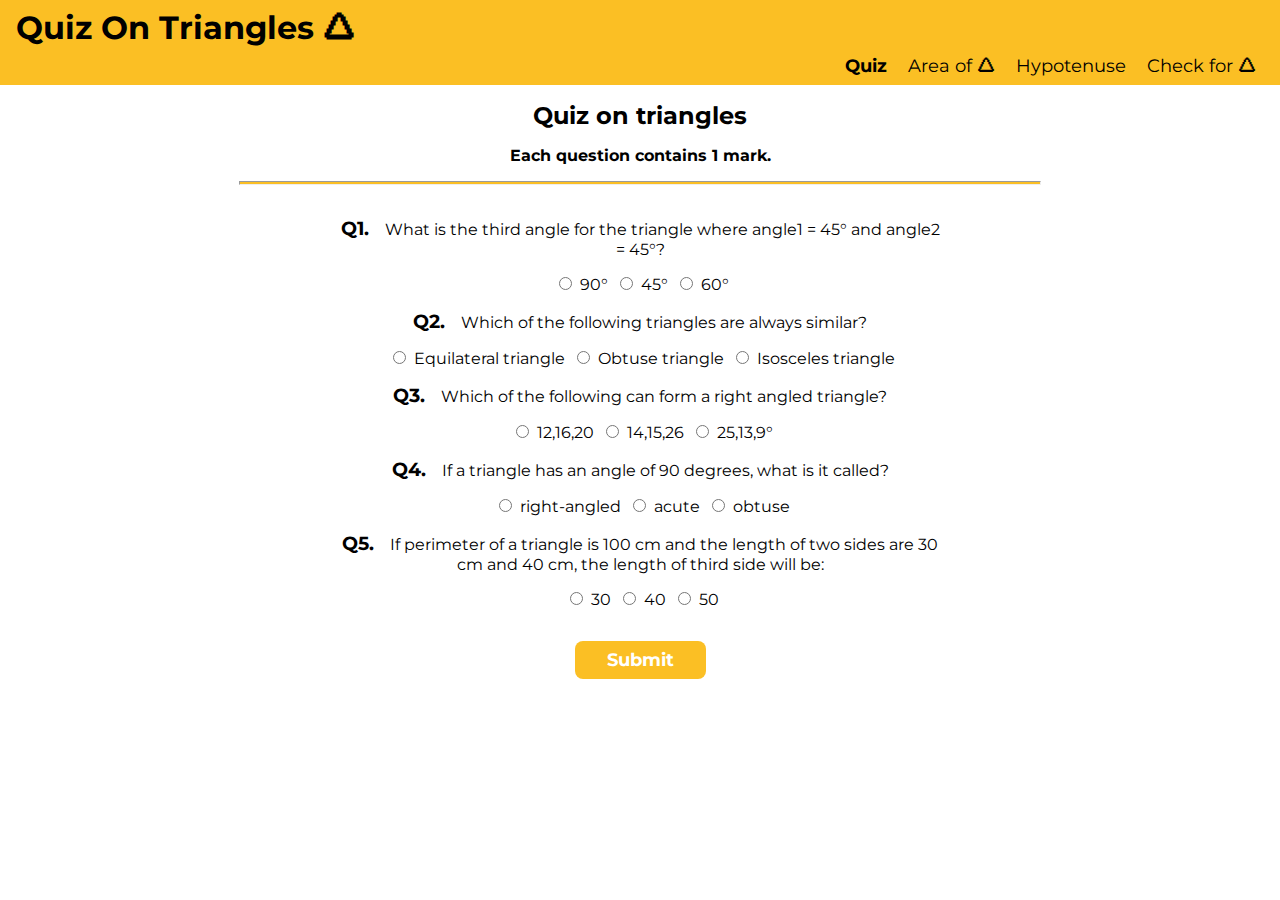
==== index.html @ b73ad489 "docs: finished index file" ====
<!DOCTYPE html>
<html lang="en">

<head>
    <meta charset="UTF-8">
    <meta http-equiv="X-UA-Compatible" content="IE=edge">
    <meta name="viewport" content="width=device-width, initial-scale=1.0">
    <link rel="stylesheet" href="styles.css">
    <title>QuizOnTriangles</title>
</head>

<body>
    <nav class="navigation container">
        <div class="nav-brand">Quiz On Triangles 🛆</div>
        <ul class="nav-links">
            <li class="list-inline">
                <a href="/" class="link-active">Quiz</a>
            </li>
            <li class="list-inline">
                <a href="/" class="">Area of 🛆</a>
            </li>
            <li class="list-inline">
                <a href="/" class="">Hypotenuse</a>
            </li>
            <li class="list-inline">
                <a href="/" class="">Check for 🛆</a>
            </li>
        </ul>
    </nav>

    <div class='header'>
        <h2>Quiz on triangles</h2>
        <p>Each question contains 1 mark.</p>
        <hr>
    </div>


    <form class="quiz-form">
        <div class='container-quiz'>
            <p>
                <h3>Q1.</h3>What is the third angle for the triangle where angle1 = 45° and angle2 = 45°?
            </p>
            <label for="question1">
                <input type="radio" name="question1" value="90°">90°
            </label>
            <label for="question1">
                <input type="radio" name="question1" value="45°">45°
            </label>
            <label for="question1">
                <input type="radio" name="question1" value="60°">60°
            </label>
        </div>

        <div class='container-quiz'>
            <p>
                <h3>Q2.</h3>Which of the following triangles are always similar?
            </p>
            <label for="question2">
                <input type="radio" name="question2" value="Equilateral triangle°">Equilateral triangle
            </label>
            <label for="question2">
                <input type="radio" name="question2" value="Obtuse triangle">Obtuse triangle
            </label>
            <label for="question2">
                <input type="radio" name="question2" value="Isosceles triangle°">Isosceles triangle
            </label>
        </div>

        <div class='container-quiz'>
            <p>
                <h3>Q3.</h3>Which of the following can form a right angled triangle?
            </p>
            <label for="question3">
                <input type="radio" name="question3" value="12,16,20">12,16,20
            </label>
            <label for="question3">
                <input type="radio" name="question3 value=" 14,15,26">14,15,26
            </label>
            <label for="question3">
                <input type="radio" name="question3" value="25,13,9°">25,13,9°
            </label>
        </div>

        <div class='container-quiz'>
            <p>
                <h3>Q4.</h3>If a triangle has an angle of 90 degrees, what is it called?
            </p>
            <label for="question4">
                <input type="radio" name="question4" value="right-angled">right-angled
            </label>
            <label for="question4">
                <input type="radio" name="question4" value="acute">acute
            </label>
            <label for="question4">
                <input type="radio" name="question4" value="obtuse">obtuse
            </label>
        </div>

        <div class='container-quiz'>
            <p>
                <h3>Q5.</h3>If perimeter of a triangle is 100 cm and the length of two sides are 30 cm and 40 cm, the
                length of third side will be:
            </p>
            <label for="question5">
                <input type="radio" name="question5" value="30">30
            </label>
            <label for="question5">
                <input type="radio" name="question5" value="40">40
            </label>
            <label for="question5">
                <input type="radio" name="question5" value="50">50
            </label>
        </div>
    </form>

    <button>Submit</button>

    <div id="output"></div>

</body>

</html>
---- styles.css ----
@import url('https://fonts.googleapis.com/css2?family=Montserrat:wght@400;700&display=swap');

:root{
    --primary-color:#FBBF24;
    --light-gray:#6B7280;
    --off-white:#E5E7EB;
    --white-color:#ffffff;
    --black-color:#000000;
}

*{
    margin: 0;
    padding: auto;
    font-family: 'Montserrat', sans-serif;
    text-align: center;
}

hr{
    max-width: 800px;
    height: 2px;
    margin: auto;
    background-color: var(--primary-color);
}
/* navigation */

.navigation{
    background-color: var(--primary-color);
}
.nav-brand{
    text-align: left;
    font-size: 2rem;
    padding: 0.5rem 1rem 0rem;
    font-weight: bold;
}
.nav-links{
    text-align: end;
    padding: 0.5rem 1rem 0.5rem 0rem;
    font-size: 18px;
}
.nav-links a{
    text-decoration: none;
    margin: 0rem 0.5rem;
    color: var(--black-color);
    /* font-weight: lighter; */
}

.nav-links a:hover{
    color: var(--white-color);
}

/* lists */

.list-inline{
    list-style: none;
    display: inline;
}

/* header */
.header{
    margin: 1rem 0rem 2rem;
    padding: 0rem 1rem;
}
.header p{
    margin: 1rem 0rem;
    font-weight: bold;
}

/* container */
.container-quiz{
    max-width: 600px;
    margin: 1rem auto;
    padding: 0rem 1rem;
}

.container-quiz p{
    margin: 1rem 0rem;
}

.container-quiz h3{
    display: inline;
    margin: 0rem 1rem 0rem 0rem;
}

/* input */
input{
    margin: 0rem 0.5rem;
}

/* button */
button {
    display: block;
    margin: 2rem auto;
    padding: 0.5rem 2rem;
    background-color: var(--primary-color);
    color: white;
    border: none;
    border-radius: 0.5rem;
    font-size: large;
    font-weight: bold;
  }

.link-active{
    font-weight: bold;
}
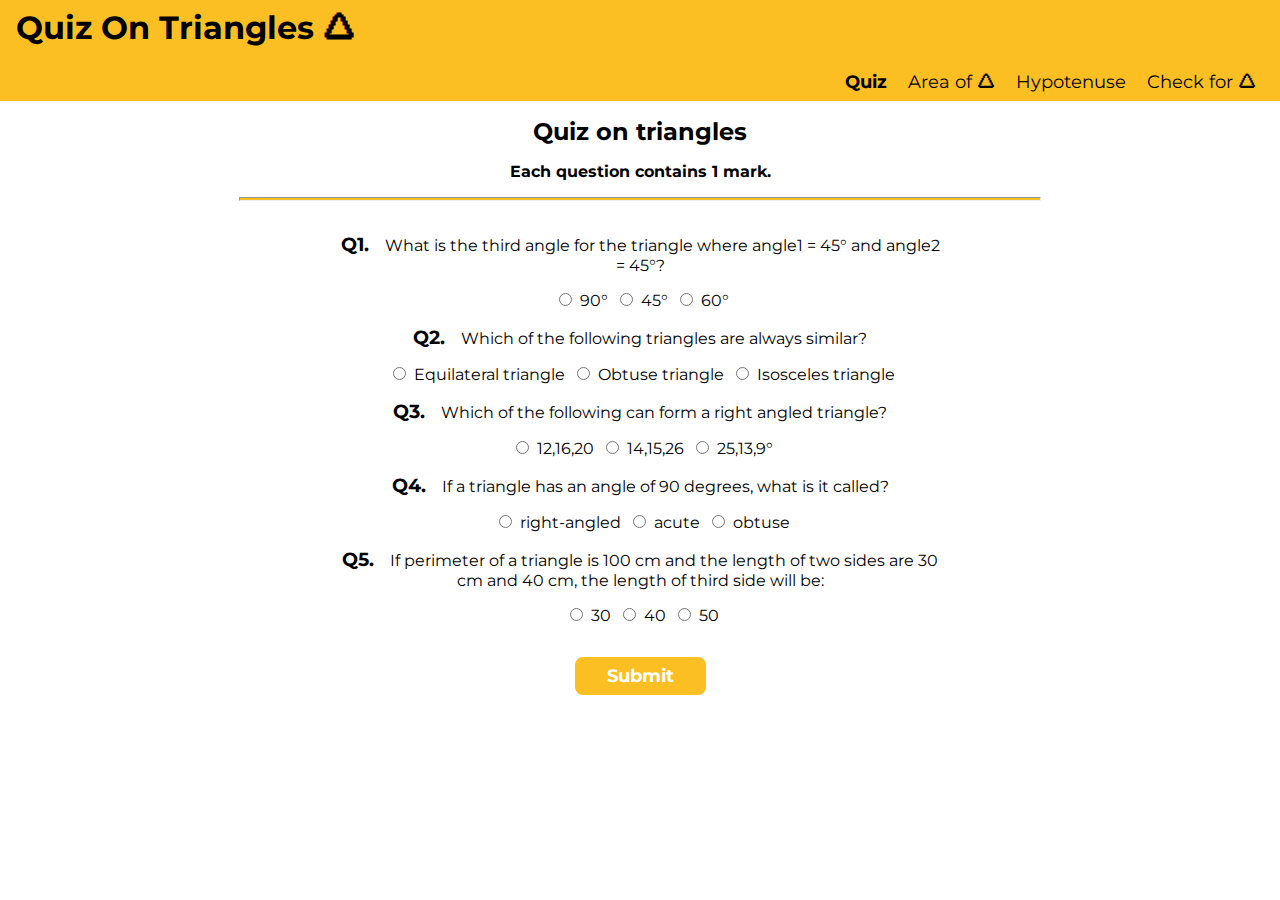
==== commit 3efc4142: "completed" ====
--- a/index.html
+++ b/index.html
@@ -17,13 +17,13 @@
                 <a href="/" class="link-active">Quiz</a>
             </li>
             <li class="list-inline">
-                <a href="/" class="">Area of 🛆</a>
+                <a href="/triangleArea.html" class="">Area of 🛆</a>
             </li>
             <li class="list-inline">
-                <a href="/" class="">Hypotenuse</a>
+                <a href="/hypotenuse.html" class="">Hypotenuse</a>
             </li>
             <li class="list-inline">
-                <a href="/" class="">Check for 🛆</a>
+                <a href="/triangleCheck.html" class="">Check for 🛆</a>
             </li>
         </ul>
     </nav>
@@ -40,13 +40,13 @@
             <p>
                 <h3>Q1.</h3>What is the third angle for the triangle where angle1 = 45° and angle2 = 45°?
             </p>
-            <label for="question1">
+            <label>
                 <input type="radio" name="question1" value="90°">90°
             </label>
-            <label for="question1">
+            <label>
                 <input type="radio" name="question1" value="45°">45°
             </label>
-            <label for="question1">
+            <label>
                 <input type="radio" name="question1" value="60°">60°
             </label>
         </div>
@@ -55,14 +55,14 @@
             <p>
                 <h3>Q2.</h3>Which of the following triangles are always similar?
             </p>
-            <label for="question2">
-                <input type="radio" name="question2" value="Equilateral triangle°">Equilateral triangle
+            <label>
+                <input type="radio" name="question2" value="Equilateral triangle">Equilateral triangle
             </label>
-            <label for="question2">
+            <label>
                 <input type="radio" name="question2" value="Obtuse triangle">Obtuse triangle
             </label>
-            <label for="question2">
-                <input type="radio" name="question2" value="Isosceles triangle°">Isosceles triangle
+            <label>
+                <input type="radio" name="question2" value="Isosceles triangle">Isosceles triangle
             </label>
         </div>
 
@@ -70,14 +70,14 @@
             <p>
                 <h3>Q3.</h3>Which of the following can form a right angled triangle?
             </p>
-            <label for="question3">
+            <label>
                 <input type="radio" name="question3" value="12,16,20">12,16,20
             </label>
-            <label for="question3">
+            <label>
                 <input type="radio" name="question3 value=" 14,15,26">14,15,26
             </label>
-            <label for="question3">
-                <input type="radio" name="question3" value="25,13,9°">25,13,9°
+            <label>
+                <input type="radio" name="question3" value="25,13,9">25,13,9°
             </label>
         </div>
 
@@ -85,13 +85,13 @@
             <p>
                 <h3>Q4.</h3>If a triangle has an angle of 90 degrees, what is it called?
             </p>
-            <label for="question4">
+            <label>
                 <input type="radio" name="question4" value="right-angled">right-angled
             </label>
-            <label for="question4">
+            <label>
                 <input type="radio" name="question4" value="acute">acute
             </label>
-            <label for="question4">
+            <label>
                 <input type="radio" name="question4" value="obtuse">obtuse
             </label>
         </div>
@@ -101,22 +101,23 @@
                 <h3>Q5.</h3>If perimeter of a triangle is 100 cm and the length of two sides are 30 cm and 40 cm, the
                 length of third side will be:
             </p>
-            <label for="question5">
+            <label>
                 <input type="radio" name="question5" value="30">30
             </label>
-            <label for="question5">
+            <label>
                 <input type="radio" name="question5" value="40">40
             </label>
-            <label for="question5">
+            <label>
                 <input type="radio" name="question5" value="50">50
             </label>
         </div>
     </form>
 
-    <button>Submit</button>
+    <button id="submit">Submit</button>
 
-    <div id="output"></div>
+    <div class="output"></div>
 
+    <script src="/script/app.js" type="text/javascript"></script>
 </body>
 
 </html>--- a/styles.css
+++ b/styles.css
@@ -1,88 +1,94 @@
 @import url('https://fonts.googleapis.com/css2?family=Montserrat:wght@400;700&display=swap');
 
-:root{
-    --primary-color:#FBBF24;
-    --light-gray:#6B7280;
-    --off-white:#E5E7EB;
-    --white-color:#ffffff;
-    --black-color:#000000;
+:root {
+    --primary-color: #FBBF24;
+    --light-gray: #6B7280;
+    --off-white: #E5E7EB;
+    --white-color: #ffffff;
+    --black-color: #000000;
 }
 
-*{
+* {
     margin: 0;
+    margin-bottom: 1rem;
     padding: auto;
     font-family: 'Montserrat', sans-serif;
     text-align: center;
 }
 
-hr{
+hr {
     max-width: 800px;
     height: 2px;
     margin: auto;
     background-color: var(--primary-color);
 }
+
 /* navigation */
 
-.navigation{
+.navigation {
     background-color: var(--primary-color);
 }
-.nav-brand{
+
+.nav-brand {
     text-align: left;
     font-size: 2rem;
     padding: 0.5rem 1rem 0rem;
     font-weight: bold;
 }
-.nav-links{
+
+.nav-links {
     text-align: end;
     padding: 0.5rem 1rem 0.5rem 0rem;
     font-size: 18px;
 }
-.nav-links a{
+
+.nav-links a {
     text-decoration: none;
     margin: 0rem 0.5rem;
     color: var(--black-color);
     /* font-weight: lighter; */
 }
 
-.nav-links a:hover{
+.nav-links a:hover {
     color: var(--white-color);
 }
 
 /* lists */
 
-.list-inline{
+.list-inline {
     list-style: none;
     display: inline;
 }
 
 /* header */
-.header{
+.header {
     margin: 1rem 0rem 2rem;
     padding: 0rem 1rem;
 }
-.header p{
+
+.header p {
     margin: 1rem 0rem;
     font-weight: bold;
 }
 
 /* container */
-.container-quiz{
+.container-quiz {
     max-width: 600px;
     margin: 1rem auto;
     padding: 0rem 1rem;
 }
 
-.container-quiz p{
+.container-quiz p {
     margin: 1rem 0rem;
 }
 
-.container-quiz h3{
+.container-quiz h3 {
     display: inline;
     margin: 0rem 1rem 0rem 0rem;
 }
 
 /* input */
-input{
+input {
     margin: 0rem 0.5rem;
 }
 
@@ -90,6 +96,7 @@
 button {
     display: block;
     margin: 2rem auto;
+    margin-bottom: auto;
     padding: 0.5rem 2rem;
     background-color: var(--primary-color);
     color: white;
@@ -97,8 +104,29 @@
     border-radius: 0.5rem;
     font-size: large;
     font-weight: bold;
+}
+
+button:hover {
+    background-color: var(--black-color);
+    color: var(--white-color);
   }
 
-.link-active{
+.link-active {
     font-weight: bold;
+}
+
+/* result */
+.output {
+    font-size: large;
+    font-weight: bold;
+    margin: 1rem auto;
+}
+
+.otherPage input{
+    display: block;
+    margin: 1rem auto;
+    max-width: 250px;
+    border: 2px solid var(--primary-color);
+    border-radius: 0.5rem;
+    font-size: large;
 }